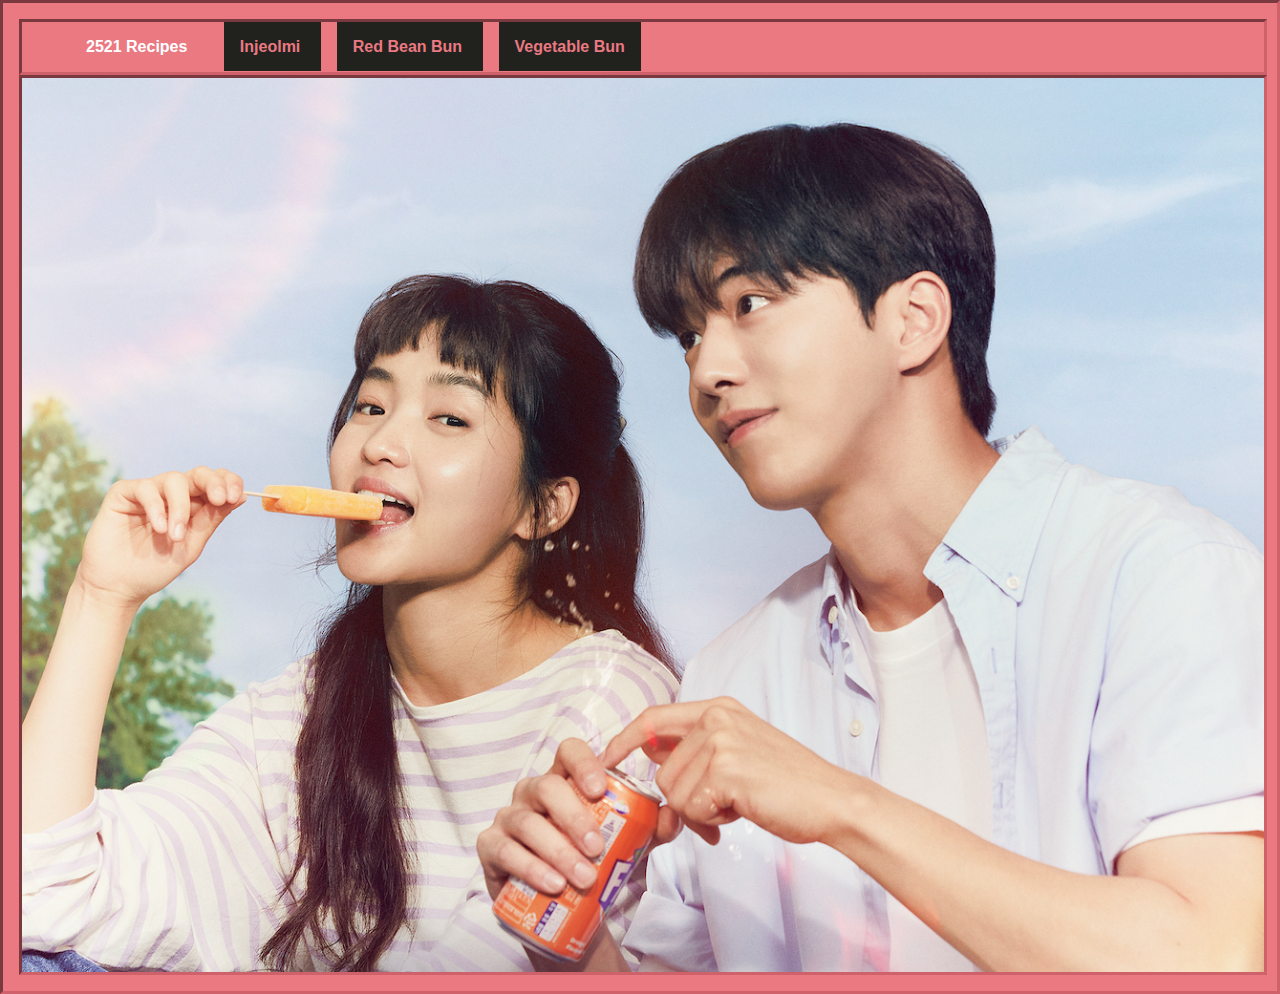
==== index.html @ 8104c150 "Organize files" ====
<!DOCTYPE html>
<html lang="en">
  <head>
    <meta charset="UTF-8" />
    <meta http-equiv="X-UA-Compatible" content="IE=edge" />
    <meta name="viewport" content="width=device-width, initial-scale=1.0" />
    <title>Recipe Website</title>
    <link rel="stylesheet" href="style.css" />
  </head>
  <body>
    <div class="main-nav">
      <!-- navbar -->
      <div class="main-nav__container">
        <ul class="main-nav__list">
          <li class="main-nav__item">
            <p class="main-nav__logo">2521 Recipes</p>
          </li>
          <li class="main-nav__item">
            <a href="./recipes/injeolmi/injeolmi.html" class="main-nav__link">Injeolmi</a>
          </li>
          <li class="main-nav__item">
            <a href="./recipes/red-bean-bun/red-bean-bun.html" class="main-nav__link">Red Bean Bun</a>
          </li>
          <li class="main-nav__item">
            <a href="./recipes/vegetable-bun/vegetable-bun.html" class="main-nav__link">Vegetable Bun</a>
          </li>
        </ul>
      </div>
      <!-- image -->
      <div class="main-nav__image">
        <img src="./img/2521.jpg"/>
      </div>
    </div>
  </body>
</html>
---- style.css ----
body {
    background-color: #EB7982;
    color: white;
    font-family: Arial, Helvetica, sans-serif;
    margin: auto;
}

li,p {
    display: inline;
}

div {
    border: #ce616a;
    border-style: inset;
}

.main-nav__container {
    width: 100%;
    height: 100%;
}

.main-nav__image {
    width: 100%;
    height: 100%;
    align-content: center;
    margin-bottom: 0px;
}

.main-nav__image img {
    display: block;
    width: 100%;
    height: 100%;
    float: none;
}

.main-nav {
    float: left;
    flex-direction: row;
    padding: 1rem;
    border-color: #ce616a;
}

.main-nav__item:first-child {
    background-color: #EB7982;
}

.main-nav__item {
    float: flex;
    flex-direction: row;
    background-color: #21221D;
    align-content: center;
    padding: 1rem;
    width: 5rem;
    margin: 0.5rem;
    list-style: none;
    font-weight: bold;
}

.main-nav__link:link {
    color: #EB7982;
    cursor: pointer;
    text-decoration: none;
}

.main-nav__link:hover {
    color: #fff !important;
    cursor: pointer;
    text-decoration: none;
}

.main-nav__link:visited {
    color: #EB7982;
    cursor: pointer;
    text-decoration: none;
}
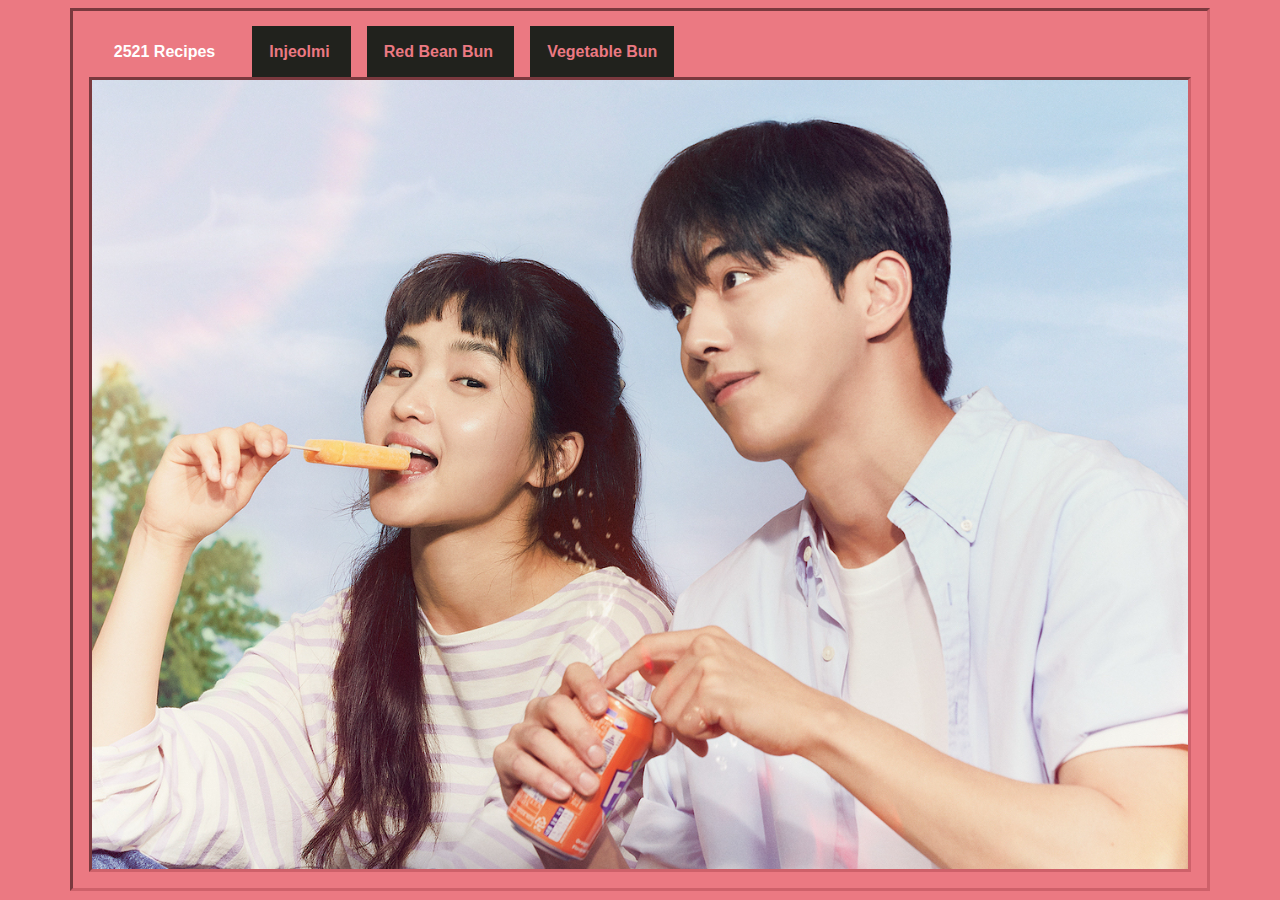
==== commit b248631c: "Fix page alignment" ====
--- a/index.html
+++ b/index.html
@@ -8,27 +8,29 @@
     <link rel="stylesheet" href="style.css" />
   </head>
   <body>
-    <div class="main-nav">
-      <!-- navbar -->
-      <div class="main-nav__container">
-        <ul class="main-nav__list">
-          <li class="main-nav__item">
-            <p class="main-nav__logo">2521 Recipes</p>
-          </li>
-          <li class="main-nav__item">
-            <a href="./recipes/injeolmi/injeolmi.html" class="main-nav__link">Injeolmi</a>
-          </li>
-          <li class="main-nav__item">
-            <a href="./recipes/red-bean-bun/red-bean-bun.html" class="main-nav__link">Red Bean Bun</a>
-          </li>
-          <li class="main-nav__item">
-            <a href="./recipes/vegetable-bun/vegetable-bun.html" class="main-nav__link">Vegetable Bun</a>
-          </li>
-        </ul>
-      </div>
-      <!-- image -->
-      <div class="main-nav__image">
-        <img src="./img/2521.jpg"/>
+    <div class="content">
+      <div class="main-nav">
+        <!-- navbar -->
+        <div class="main-nav__container">
+          <ul class="main-nav__list">
+            <li class="main-nav__item">
+              <p class="main-nav__logo">2521 Recipes</p>
+            </li>
+            <li class="main-nav__item">
+              <a href="./recipes/injeolmi/injeolmi.html" class="main-nav__link">Injeolmi</a>
+            </li>
+            <li class="main-nav__item">
+              <a href="./recipes/red-bean-bun/red-bean-bun.html" class="main-nav__link">Red Bean Bun</a>
+            </li>
+            <li class="main-nav__item">
+              <a href="./recipes/vegetable-bun/vegetable-bun.html" class="main-nav__link">Vegetable Bun</a>
+            </li>
+          </ul>
+        </div>
+        <!-- image -->
+        <div class="main-nav__image">
+          <img src="./img/2521.jpg" />
+        </div>
       </div>
     </div>
   </body>
--- a/style.css
+++ b/style.css
@@ -2,28 +2,29 @@
     background-color: #EB7982;
     color: white;
     font-family: Arial, Helvetica, sans-serif;
-    margin: auto;
+    font-size: 1rem;
 }
 
 li,p {
     display: inline;
 }
 
-div {
-    border: #ce616a;
-    border-style: inset;
+
+.content {
+    max-width: 1140px;
+    margin: auto;
 }
 
 .main-nav__container {
-    width: 100%;
-    height: 100%;
+    max-width: 80rem;
 }
 
 .main-nav__image {
-    width: 100%;
-    height: 100%;
+    max-width: 80rem;
     align-content: center;
     margin-bottom: 0px;
+    border: #ce616a;
+    border-style: inset;
 }
 
 .main-nav__image img {
@@ -34,10 +35,17 @@
 }
 
 .main-nav {
+    max-width: 80rem;
     float: left;
-    flex-direction: row;
     padding: 1rem;
-    border-color: #ce616a;
+    border: #ce616a;
+    border-style: inset;
+    margin-right: auto;
+    margin-left: auto;
+}
+
+.main-nav__list {
+    padding: 0%;
 }
 
 .main-nav__item:first-child {
@@ -45,11 +53,9 @@
 }
 
 .main-nav__item {
-    float: flex;
-    flex-direction: row;
     background-color: #21221D;
     align-content: center;
-    padding: 1rem;
+    padding: 1.05rem;
     width: 5rem;
     margin: 0.5rem;
     list-style: none;
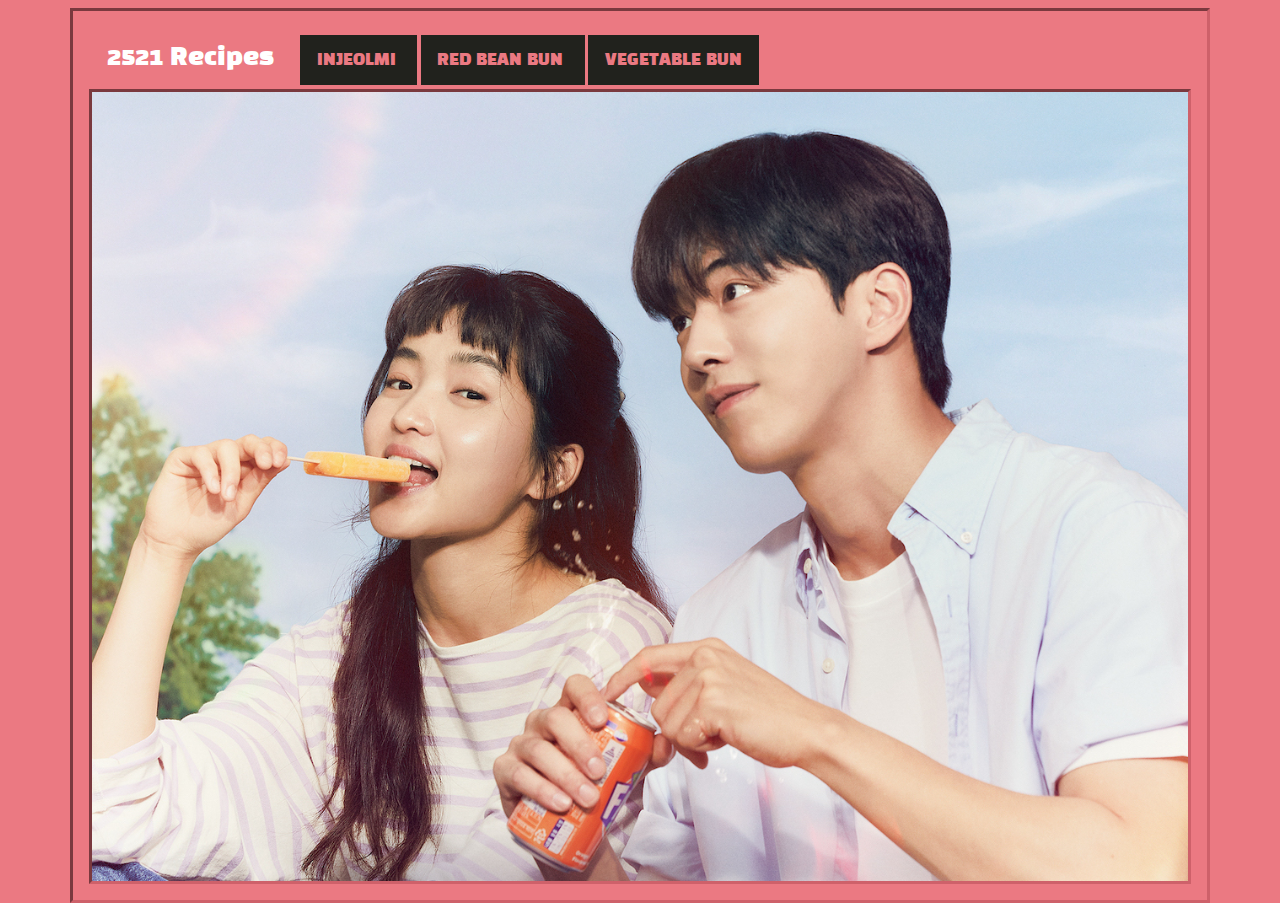
==== commit a8413659: "Add home button to recipes" ====
--- a/index.html
+++ b/index.html
@@ -5,6 +5,7 @@
     <meta http-equiv="X-UA-Compatible" content="IE=edge" />
     <meta name="viewport" content="width=device-width, initial-scale=1.0" />
     <title>Recipe Website</title>
+    <link href='https://fonts.googleapis.com/css?family=Black Han Sans' rel='stylesheet'>
     <link rel="stylesheet" href="style.css" />
   </head>
   <body>
@@ -17,13 +18,13 @@
               <p class="main-nav__logo">2521 Recipes</p>
             </li>
             <li class="main-nav__item">
-              <a href="./recipes/injeolmi/injeolmi.html" class="main-nav__link">Injeolmi</a>
+              <a href="./recipes/injeolmi/injeolmi.html" class="main-nav__link">INJEOLMI</a>
             </li>
             <li class="main-nav__item">
-              <a href="./recipes/red-bean-bun/red-bean-bun.html" class="main-nav__link">Red Bean Bun</a>
+              <a href="./recipes/red-bean-bun/red-bean-bun.html" class="main-nav__link">RED BEAN BUN</a>
             </li>
             <li class="main-nav__item">
-              <a href="./recipes/vegetable-bun/vegetable-bun.html" class="main-nav__link">Vegetable Bun</a>
+              <a href="./recipes/vegetable-bun/vegetable-bun.html" class="main-nav__link">VEGETABLE BUN</a>
             </li>
           </ul>
         </div>
--- a/style.css
+++ b/style.css
@@ -1,8 +1,11 @@
+html {
+    font-size: 100%
+}
+
 body {
     background-color: #EB7982;
     color: white;
     font-family: Arial, Helvetica, sans-serif;
-    font-size: 1rem;
 }
 
 li,p {
@@ -13,6 +16,16 @@
 .content {
     max-width: 1140px;
     margin: auto;
+}
+
+.main-nav {
+    max-width: 80rem;
+    float: left;
+    padding: 1rem;
+    border: #ce616a;
+    border-style: inset;
+    margin-right: auto;
+    margin-left: auto;
 }
 
 .main-nav__container {
@@ -34,22 +47,14 @@
     float: none;
 }
 
-.main-nav {
-    max-width: 80rem;
-    float: left;
-    padding: 1rem;
-    border: #ce616a;
-    border-style: inset;
-    margin-right: auto;
-    margin-left: auto;
-}
-
 .main-nav__list {
     padding: 0%;
 }
 
 .main-nav__item:first-child {
     background-color: #EB7982;
+    font-size: 1.5rem;
+    padding: 1rem;
 }
 
 .main-nav__item {
@@ -57,9 +62,10 @@
     align-content: center;
     padding: 1.05rem;
     width: 5rem;
-    margin: 0.5rem;
+    margin: 0.1rem;
     list-style: none;
-    font-weight: bold;
+    font-family: 'Black Han Sans', sans-serif;
+    font-weight: normal;
 }
 
 .main-nav__link:link {
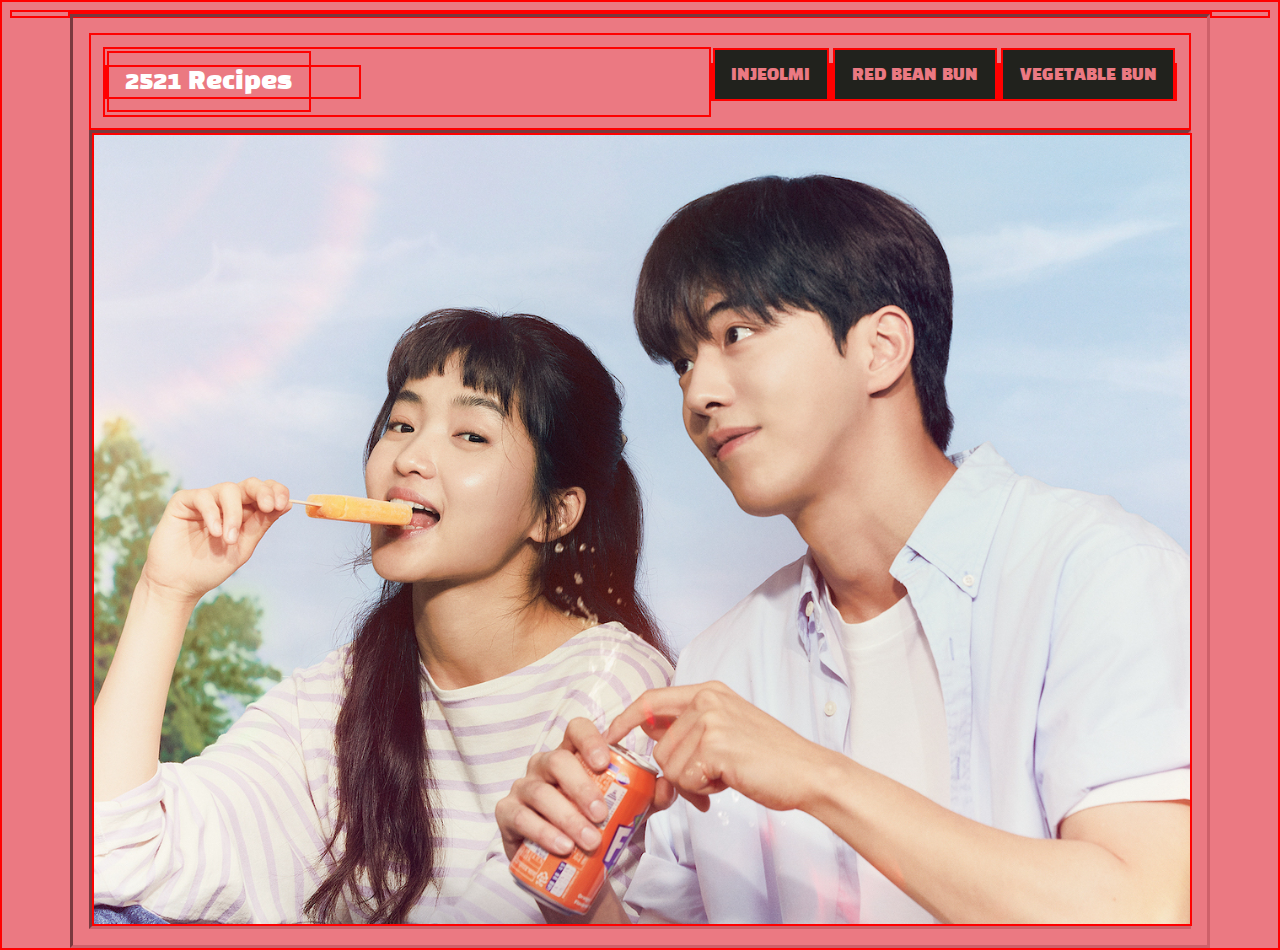
==== commit e903ed3b: "Start adding responsiveness" ====
--- a/index.html
+++ b/index.html
@@ -13,20 +13,13 @@
       <div class="main-nav">
         <!-- navbar -->
         <div class="main-nav__container">
-          <ul class="main-nav__list">
-            <li class="main-nav__item">
-              <p class="main-nav__logo">2521 Recipes</p>
-            </li>
-            <li class="main-nav__item">
-              <a href="./recipes/injeolmi/injeolmi.html" class="main-nav__link">INJEOLMI</a>
-            </li>
-            <li class="main-nav__item">
-              <a href="./recipes/red-bean-bun/red-bean-bun.html" class="main-nav__link">RED BEAN BUN</a>
-            </li>
-            <li class="main-nav__item">
-              <a href="./recipes/vegetable-bun/vegetable-bun.html" class="main-nav__link">VEGETABLE BUN</a>
-            </li>
-          </ul>
+          <div class="main-nav__container_logo">
+            <p><a class="main-nav__logo">2521 Recipes</a></p>
+          </div>
+              
+              <p><a href="./recipes/injeolmi/injeolmi.html" class="main-nav__link">INJEOLMI</a></p>
+              <p><a href="./recipes/red-bean-bun/red-bean-bun.html" class="main-nav__link">RED BEAN BUN</a></p>
+              <p><a href="./recipes/vegetable-bun/vegetable-bun.html" class="main-nav__link">VEGETABLE BUN</a></p>
         </div>
         <!-- image -->
         <div class="main-nav__image">
--- a/style.css
+++ b/style.css
@@ -1,3 +1,7 @@
+* {
+    border: 2px solid red;
+}
+
 html {
     font-size: 100%
 }
@@ -11,7 +15,6 @@
 li,p {
     display: inline;
 }
-
 
 .content {
     max-width: 1140px;
@@ -30,42 +33,49 @@
 
 .main-nav__container {
     max-width: 80rem;
+    display: flex;
+    flex-direction: row;
+    flex: 1;
+    padding: 1.05%;
 }
 
-.main-nav__image {
-    max-width: 80rem;
-    align-content: center;
-    margin-bottom: 0px;
-    border: #ce616a;
-    border-style: inset;
+.main-nav__container p {
+    font-family: 'Black Han Sans', sans-serif;
 }
 
-.main-nav__image img {
-    display: block;
-    width: 100%;
-    height: 100%;
-    float: none;
-}
-
-.main-nav__list {
-    padding: 0%;
+.main-nav__container_logo {
+    display: flex;
+    flex-direction: row;
+    flex: 1;
 }
 
 .main-nav__item:first-child {
     background-color: #EB7982;
+    padding: 1.05rem;
+}
+
+.main-nav__logo {
+    padding: 1.05rem;
+    margin-right: 3rem;
     font-size: 1.5rem;
-    padding: 1rem;
 }
 
 .main-nav__item {
-    background-color: #21221D;
-    align-content: center;
-    padding: 1.05rem;
-    width: 5rem;
+    max-height: 53px;
     margin: 0.1rem;
     list-style: none;
     font-family: 'Black Han Sans', sans-serif;
     font-weight: normal;
+    align-items: center;
+    display: flex;
+    flex: 1;
+}
+
+.main-nav__link {
+    background-color: #21221D;
+    text-align: center;
+    padding: 1.05rem;
+    flex: 1;
 }
 
 .main-nav__link:link {
@@ -84,4 +94,40 @@
     color: #EB7982;
     cursor: pointer;
     text-decoration: none;
+}
+
+.main-nav__image {
+    max-width: 80rem;
+    align-content: center;
+    margin-bottom: 0px;
+    border: #ce616a;
+    border-style: inset;
+}
+
+.main-nav__image img {
+    display: block;
+    width: 100%;
+    height: 100%;
+    float: none;
+}
+
+
+@media screen and (max-width:833px) {
+    .main-nav__container {
+        flex-direction: column;
+    }
+
+    .main-nav__logo {
+        margin: 0px;
+    }
+
+    .main-nav__image {
+        height: inherit;
+        width: inherit;
+    }
+
+    /* .main-nav__container p {
+        text-align: center;
+    } */
+
 }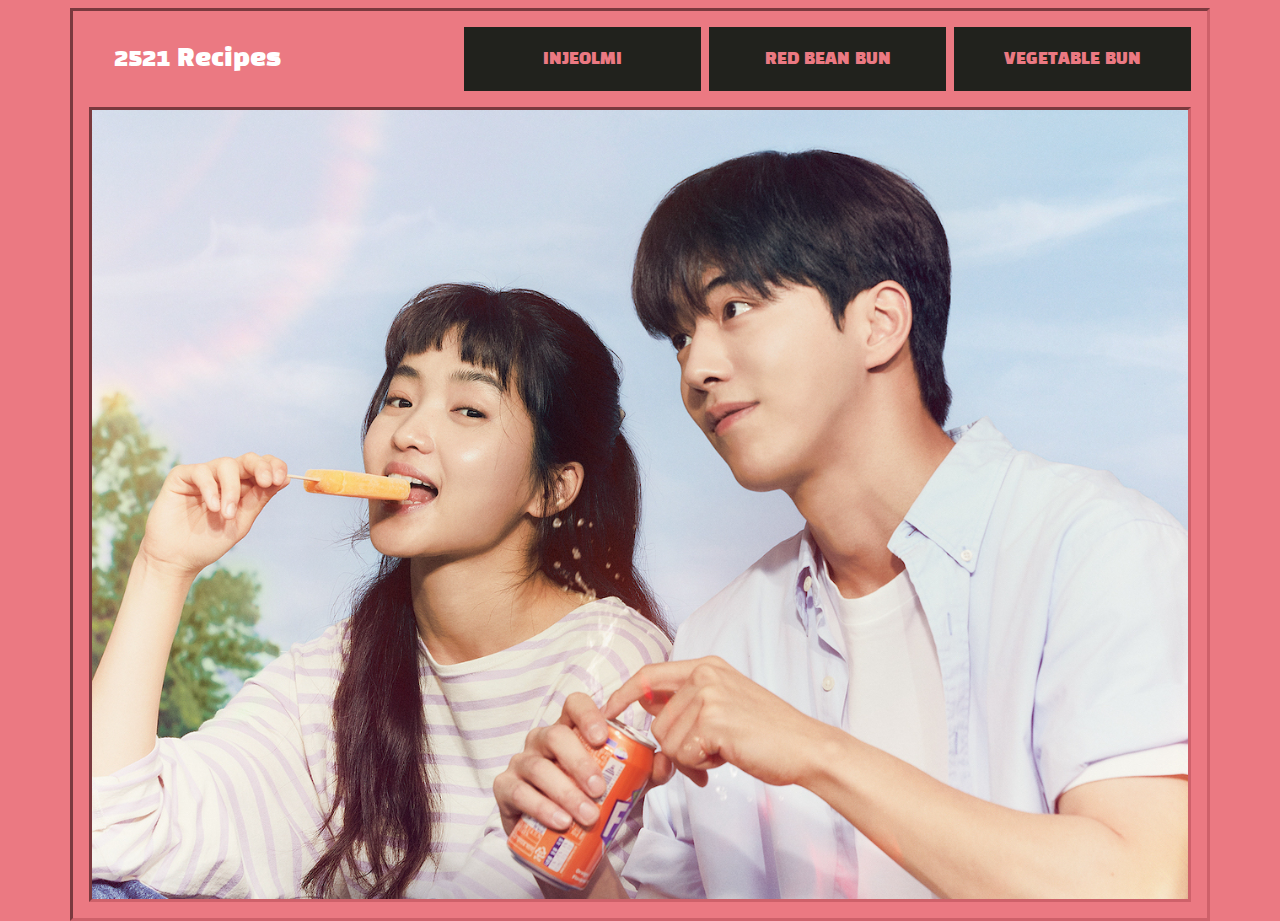
==== commit e953fb49: "Improve homepage responsiveness" ====
--- a/index.html
+++ b/index.html
@@ -5,7 +5,10 @@
     <meta http-equiv="X-UA-Compatible" content="IE=edge" />
     <meta name="viewport" content="width=device-width, initial-scale=1.0" />
     <title>Recipe Website</title>
-    <link href='https://fonts.googleapis.com/css?family=Black Han Sans' rel='stylesheet'>
+    <link
+      href="https://fonts.googleapis.com/css?family=Black Han Sans"
+      rel="stylesheet"
+    />
     <link rel="stylesheet" href="style.css" />
   </head>
   <body>
@@ -16,10 +19,27 @@
           <div class="main-nav__container_logo">
             <p><a class="main-nav__logo">2521 Recipes</a></p>
           </div>
-              
-              <p><a href="./recipes/injeolmi/injeolmi.html" class="main-nav__link">INJEOLMI</a></p>
-              <p><a href="./recipes/red-bean-bun/red-bean-bun.html" class="main-nav__link">RED BEAN BUN</a></p>
-              <p><a href="./recipes/vegetable-bun/vegetable-bun.html" class="main-nav__link">VEGETABLE BUN</a></p>
+          <div class="main-nav__container_menu">
+            <p>
+              <a href="./recipes/injeolmi/injeolmi.html" class="main-nav__link"
+                >INJEOLMI</a
+              >
+            </p>
+            <p>
+              <a
+                href="./recipes/red-bean-bun/red-bean-bun.html"
+                class="main-nav__link"
+                >RED BEAN BUN</a
+              >
+            </p>
+            <p>
+              <a
+                href="./recipes/vegetable-bun/vegetable-bun.html"
+                class="main-nav__link"
+                >VEGETABLE BUN</a
+              >
+            </p>
+          </div>
         </div>
         <!-- image -->
         <div class="main-nav__image">
--- a/style.css
+++ b/style.css
@@ -1,6 +1,6 @@
-* {
+/* * {
     border: 2px solid red;
-}
+} */
 
 html {
     font-size: 100%
@@ -36,17 +36,27 @@
     display: flex;
     flex-direction: row;
     flex: 1;
-    padding: 1.05%;
+    padding: 0 0 1rem 0;
 }
 
 .main-nav__container p {
     font-family: 'Black Han Sans', sans-serif;
+    margin: 0 0 0 0.5rem;
+    display: flex;
+    flex-direction: row;
+    flex: 1;
 }
 
 .main-nav__container_logo {
     display: flex;
     flex-direction: row;
     flex: 1;
+}
+
+.main-nav__container_menu {
+    display: flex;
+    flex-direction: row;
+    flex: 2;
 }
 
 .main-nav__item:first-child {
@@ -58,14 +68,18 @@
     padding: 1.05rem;
     margin-right: 3rem;
     font-size: 1.5rem;
+    display: flex;
+    flex-direction: row;
+    flex: 1;
 }
 
 .main-nav__item {
+    float: right;
     max-height: 53px;
-    margin: 0.1rem;
     list-style: none;
     font-family: 'Black Han Sans', sans-serif;
     font-weight: normal;
+    
     align-items: center;
     display: flex;
     flex: 1;
@@ -73,8 +87,14 @@
 
 .main-nav__link {
     background-color: #21221D;
-    text-align: center;
     padding: 1.05rem;
+    /*this centers the text horizontally*/
+    justify-content: center;
+    /*this centers the text vertically*/
+    align-items: center; 
+
+    display: flex;
+    flex-direction: row;
     flex: 1;
 }
 
@@ -112,9 +132,13 @@
 }
 
 
-@media screen and (max-width:833px) {
+@media screen and (max-width:965px) {
     .main-nav__container {
         flex-direction: column;
+    }
+
+    .main-nav__container p {
+        margin: 0 0.5rem 0 0.5rem;
     }
 
     .main-nav__logo {
@@ -125,9 +149,14 @@
         height: inherit;
         width: inherit;
     }
+}
 
-    /* .main-nav__container p {
-        text-align: center;
-    } */
+@media screen and (max-width:665px) {
+    .main-nav__container_menu {
+        flex-direction: column;
+    }
 
+    .main-nav__container p {
+        margin: 0.5rem 0 0.1rem 0;
+    }
 }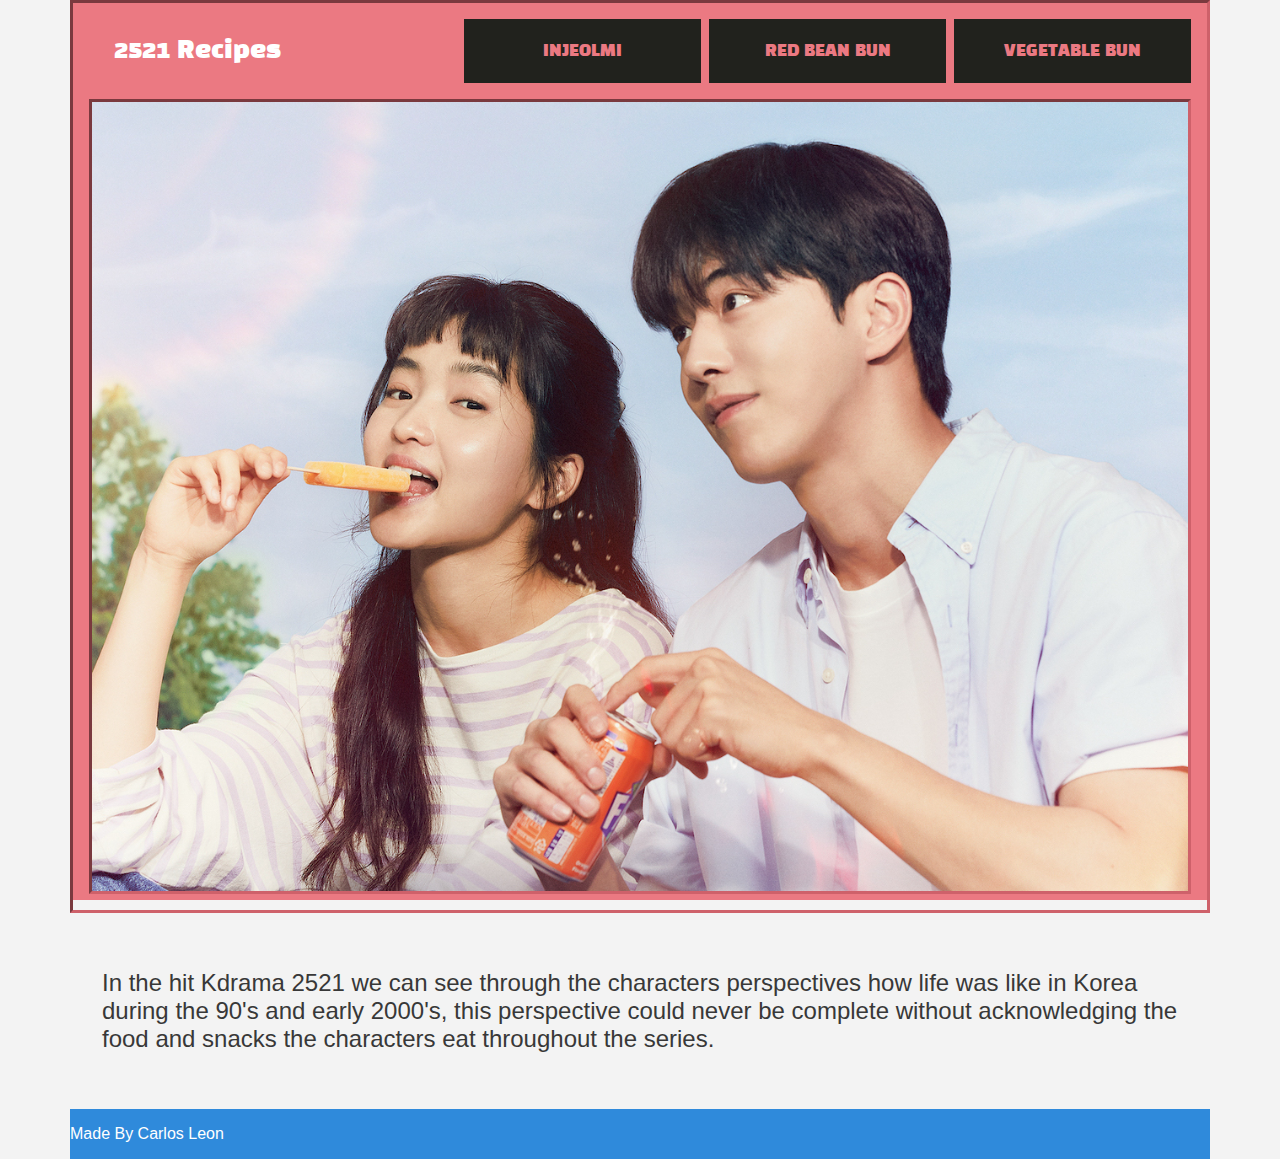
==== commit a4fb6eb2: "Add sections to homepage" ====
--- a/index.html
+++ b/index.html
@@ -46,6 +46,12 @@
           <img src="./img/2521.jpg" />
         </div>
       </div>
+      <div class="info__container">
+        <p>In the hit Kdrama 2521 we can see through the characters perspectives how life was like in Korea during the 90's and early 2000's, this perspective could never be complete without acknowledging the food and snacks the characters eat throughout the series.</p>
+      </div>
+      <div class="footer__container">
+        <p>Made By Carlos Leon</p>
+      </div>
     </div>
   </body>
 </html>
--- a/style.css
+++ b/style.css
@@ -3,13 +3,18 @@
 } */
 
 html {
-    font-size: 100%
+    font-size: 100%;
 }
 
 body {
-    background-color: #EB7982;
+    background-color: #f3f3f3;
     color: white;
     font-family: Arial, Helvetica, sans-serif;
+}
+
+html, body {
+    margin: 0;
+    height: 100%;
 }
 
 li,p {
@@ -17,9 +22,15 @@
 }
 
 .content {
+    background-color: #EB7982;
     max-width: 1140px;
     margin: auto;
+    height: 100%;
+    display: flex;
+    flex-direction: column;
 }
+
+/* Navbar & image */
 
 .main-nav {
     max-width: 80rem;
@@ -32,6 +43,7 @@
 }
 
 .main-nav__container {
+    
     max-width: 80rem;
     display: flex;
     flex-direction: row;
@@ -131,6 +143,31 @@
     float: none;
 }
 
+.info__container {
+    background-color: #F3F3F3;
+
+    display: flex;
+    flex-direction: row;
+    flex: 2;
+}
+
+.info__container p {
+    color: #383838;
+    font-family: Arial, Helvetica, sans-serif;
+    font-size: 24px;
+    padding: 2rem;
+}
+
+.footer__container {
+    max-height: 100px;
+    background-color: #2F8ADB;
+
+    display: flex;
+    flex-direction: row;
+    flex: 1;
+}
+
+
 
 @media screen and (max-width:965px) {
     .main-nav__container {
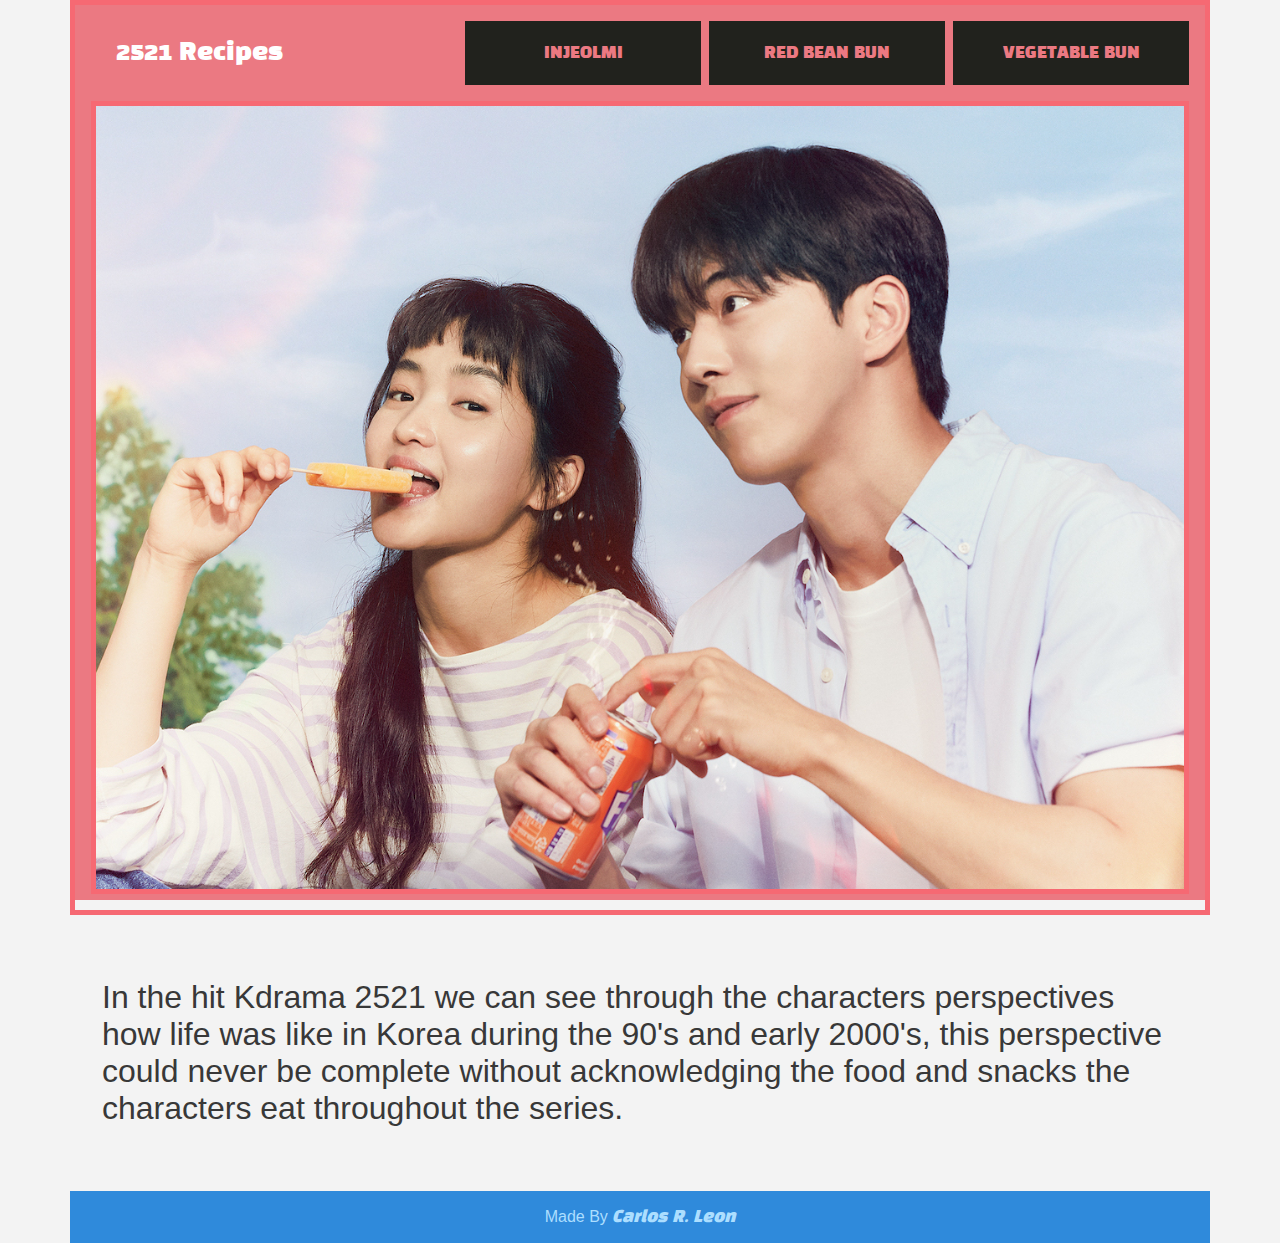
==== commit 8df8d86d: "Style footer" ====
--- a/index.html
+++ b/index.html
@@ -50,7 +50,7 @@
         <p>In the hit Kdrama 2521 we can see through the characters perspectives how life was like in Korea during the 90's and early 2000's, this perspective could never be complete without acknowledging the food and snacks the characters eat throughout the series.</p>
       </div>
       <div class="footer__container">
-        <p>Made By Carlos Leon</p>
+        <p>Made By <em>Carlos R. Leon</em></p>
       </div>
     </div>
   </body>
--- a/style.css
+++ b/style.css
@@ -36,8 +36,8 @@
     max-width: 80rem;
     float: left;
     padding: 1rem;
-    border: #ce616a;
-    border-style: inset;
+    border: 5px #F66973;
+    border-style: solid;
     margin-right: auto;
     margin-left: auto;
 }
@@ -132,8 +132,8 @@
     max-width: 80rem;
     align-content: center;
     margin-bottom: 0px;
-    border: #ce616a;
-    border-style: inset;
+    border: 5px #F66973;
+    border-style: solid;
 }
 
 .main-nav__image img {
@@ -154,17 +154,25 @@
 .info__container p {
     color: #383838;
     font-family: Arial, Helvetica, sans-serif;
-    font-size: 24px;
+    font-size: 32px;
+    font-weight: lighter;
     padding: 2rem;
 }
 
 .footer__container {
     max-height: 100px;
     background-color: #2F8ADB;
-
-    display: flex;
-    flex-direction: row;
-    flex: 1;
+    color: #acdeff;
+
+    display: flex;
+    flex-direction: row;
+    flex: 1;
+    align-items: center;
+    justify-content: center;
+}
+
+.footer__container em {
+    font-family: 'Black Han Sans', sans-serif;
 }
 
 
@@ -196,4 +204,8 @@
     .main-nav__container p {
         margin: 0.5rem 0 0.1rem 0;
     }
+
+    .info__container p {
+        font-size: 16px;
+    }
 }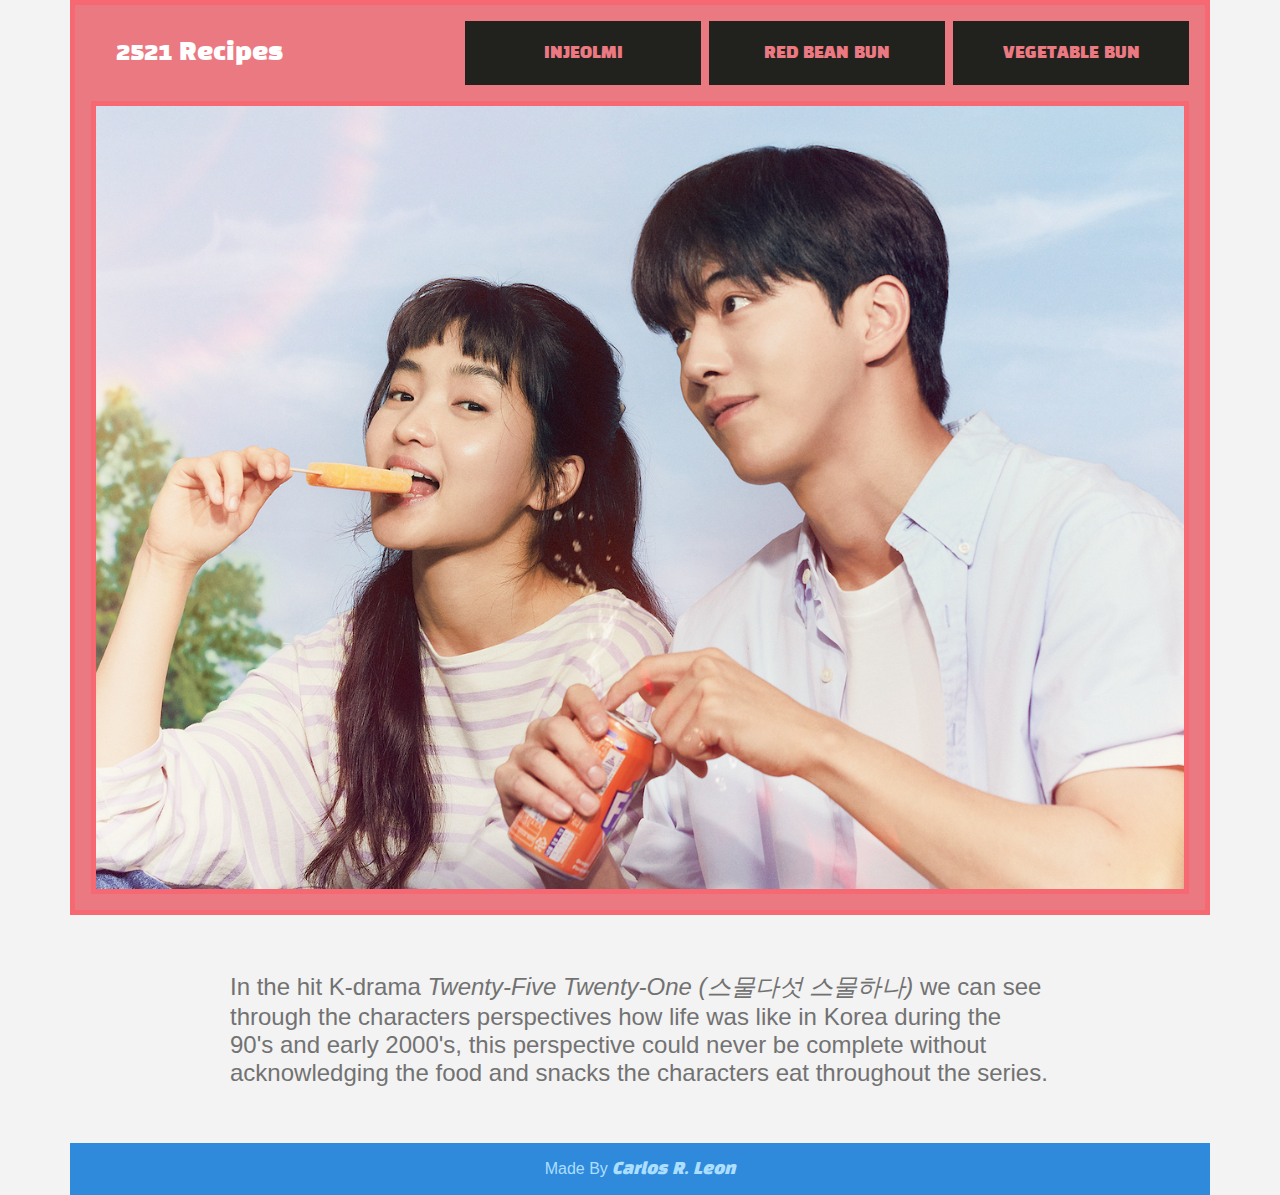
==== commit 90bdb3f3: "Fix html and body bounds" ====
--- a/index.html
+++ b/index.html
@@ -47,7 +47,12 @@
         </div>
       </div>
       <div class="info__container">
-        <p>In the hit Kdrama 2521 we can see through the characters perspectives how life was like in Korea during the 90's and early 2000's, this perspective could never be complete without acknowledging the food and snacks the characters eat throughout the series.</p>
+        <p>
+          In the hit K-drama <em><strong>Twenty-Five Twenty-One </strong></em><em>(스물다섯 스물하나)</em> we can see through the characters perspectives
+          how life was like in Korea during the 90's and early 2000's, this
+          perspective could never be complete without acknowledging the food and
+          snacks the characters eat throughout the series.
+        </p>
       </div>
       <div class="footer__container">
         <p>Made By <em>Carlos R. Leon</em></p>
--- a/style.css
+++ b/style.css
@@ -14,7 +14,7 @@
 
 html, body {
     margin: 0;
-    height: 100%;
+    min-height: 100%;
 }
 
 li,p {
@@ -22,7 +22,7 @@
 }
 
 .content {
-    background-color: #EB7982;
+
     max-width: 1140px;
     margin: auto;
     height: 100%;
@@ -33,6 +33,7 @@
 /* Navbar & image */
 
 .main-nav {
+    background-color: #EB7982;
     max-width: 80rem;
     float: left;
     padding: 1rem;
@@ -78,7 +79,6 @@
 
 .main-nav__logo {
     padding: 1.05rem;
-    margin-right: 3rem;
     font-size: 1.5rem;
     display: flex;
     flex-direction: row;
@@ -152,11 +152,11 @@
 }
 
 .info__container p {
-    color: #383838;
+    color: #727272;
     font-family: Arial, Helvetica, sans-serif;
-    font-size: 32px;
+    font-size: 24px;
     font-weight: lighter;
-    padding: 2rem;
+    padding: 2rem 10rem;
 }
 
 .footer__container {
